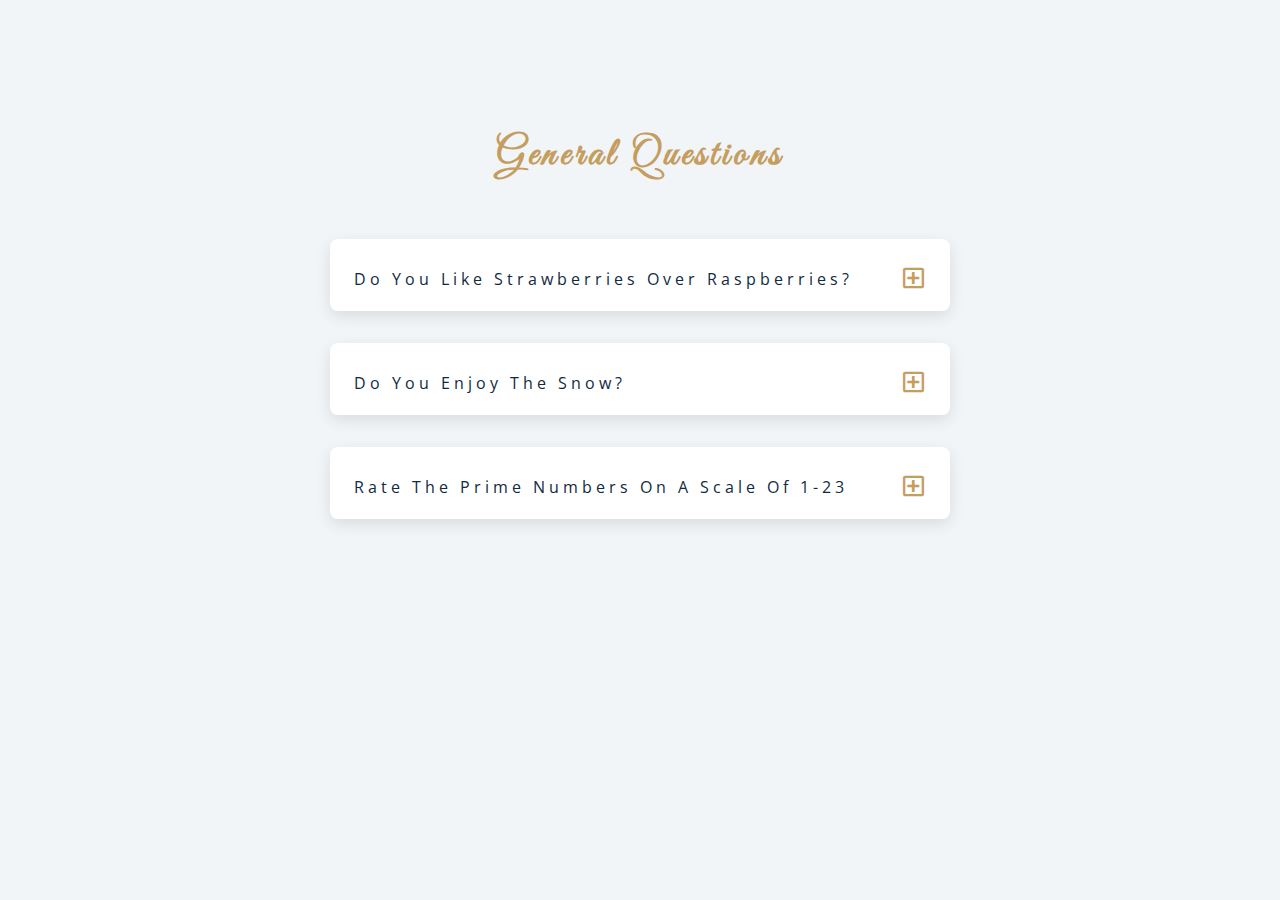
==== JavaScript Projects 2/Questions/index.html @ 2c339cbb "Add files via upload" ====
<!DOCTYPE html>
<html lang="en">
  <head>
    <meta charset="UTF-8" />
    <meta name="viewport" content="width=device-width, initial-scale=1.0" />
    <title>Q & A</title>
    <!-- font-awesome -->
    <link
      rel="stylesheet"
      href="https://cdnjs.cloudflare.com/ajax/libs/font-awesome/5.14.0/css/all.min.css"
    />
    <!-- extra fonts -->
    <link
      href="https://fonts.googleapis.com/css?family=Great+Vibes&display=swap"
      rel="stylesheet"
    />
    <!-- styles -->
    <link rel="stylesheet" href="styles.css" />
  </head>
  <body>
    <section class="questions">
      <div class="title">
        <h2>general questions</h2>
      </div>
      <div class="section-center">
        <article class="question">

          <div class="question-title">
          <p>do you like strawberries over raspberries?</p>
          <button type="button" class="question-btn">
            <span class="plus-icon">
              <i class="far fa-plus-square"></i>
            </span>
            <span class="minus-icon">
              <i class="far fa-minus-square"></i>
            </span>
          </button>
        </div>
        <div class="question-text">
          <p>
          Lorem ipsum dolor sit amet consectetur adipisicing elit. Eius beatae tempora nostrum? Facilis, cum. Doloribus mollitia nisi porro. Obcaecati, eos.
          </p>
        </div>
        </article>

        <article class="question">

          <div class="question-title">
          <p>do you enjoy the snow?</p>
          <button type="button" class="question-btn">
            <span class="plus-icon">
              <i class="far fa-plus-square"></i>
            </span>
            <span class="minus-icon">
              <i class="far fa-minus-square"></i>
            </span>
          </button>
        </div>
        <div class="question-text">
          <p>
          Lorem ipsum dolor sit amet consectetur adipisicing elit. Eius beatae tempora nostrum? Facilis, cum. Doloribus mollitia nisi porro. Obcaecati, eos.
          </p>
        </div>
        </article>

        <article class="question">

          <div class="question-title">
          <p>Rate the prime numbers on a scale of 1-23</p>
          <button type="button" class="question-btn">
            <span class="plus-icon">
              <i class="far fa-plus-square"></i>
            </span>
            <span class="minus-icon">
              <i class="far fa-minus-square"></i>
            </span>
          </button>
        </div>
        <div class="question-text">
          <p>
          Lorem ipsum dolor sit amet consectetur adipisicing elit. Eius beatae tempora nostrum? Facilis, cum. Doloribus mollitia nisi porro. Obcaecati, eos.
          </p>
        </div>
        </article>

      </div>
    </section>
    <!-- javascript -->
    <script src="app.js"></script>
  </body>
</html>
---- JavaScript Projects 2/Questions/styles.css ----
/*
=============== 
Fonts
===============
*/
@import url("https://fonts.googleapis.com/css?family=Open+Sans|Roboto:400,700&display=swap");

/*
=============== 
Variables
===============
*/

:root {
  /* dark shades of primary color*/
  --clr-primary-1: hsl(205, 86%, 17%);
  --clr-primary-2: hsl(205, 77%, 27%);
  --clr-primary-3: hsl(205, 72%, 37%);
  --clr-primary-4: hsl(205, 63%, 48%);
  /* primary/main color */
  --clr-primary-5: #49a6e9;
  /* lighter shades of primary color */
  --clr-primary-6: hsl(205, 89%, 70%);
  --clr-primary-7: hsl(205, 90%, 76%);
  --clr-primary-8: hsl(205, 86%, 81%);
  --clr-primary-9: hsl(205, 90%, 88%);
  --clr-primary-10: hsl(205, 100%, 96%);
  /* darkest grey - used for headings */
  --clr-grey-1: hsl(209, 61%, 16%);
  --clr-grey-2: hsl(211, 39%, 23%);
  --clr-grey-3: hsl(209, 34%, 30%);
  --clr-grey-4: hsl(209, 28%, 39%);
  /* grey used for paragraphs */
  --clr-grey-5: hsl(210, 22%, 49%);
  --clr-grey-6: hsl(209, 23%, 60%);
  --clr-grey-7: hsl(211, 27%, 70%);
  --clr-grey-8: hsl(210, 31%, 80%);
  --clr-grey-9: hsl(212, 33%, 89%);
  --clr-grey-10: hsl(210, 36%, 96%);
  --clr-white: #fff;
  --clr-red-dark: hsl(360, 67%, 44%);
  --clr-red-light: hsl(360, 71%, 66%);
  --clr-green-dark: hsl(125, 67%, 44%);
  --clr-green-light: hsl(125, 71%, 66%);
  --clr-gold: #c59d5f;
  --clr-black: #222;
  --ff-primary: "Roboto", sans-serif;
  --ff-secondary: "Open Sans", sans-serif;
  --transition: all 0.3s linear;
  --spacing: 0.25rem;
  --radius: 0.5rem;
  --light-shadow: 0 5px 15px rgba(0, 0, 0, 0.1);
  --dark-shadow: 0 5px 15px rgba(0, 0, 0, 0.2);
  --max-width: 1170px;
  --fixed-width: 620px;
}
/*
=============== 
Global Styles
===============
*/

*,
::after,
::before {
  margin: 0;
  padding: 0;
  box-sizing: border-box;
}
body {
  font-family: var(--ff-secondary);
  background: var(--clr-grey-10);
  color: var(--clr-grey-1);
  line-height: 1.5;
  font-size: 0.875rem;
}
ul {
  list-style-type: none;
}
a {
  text-decoration: none;
}
img:not(.logo) {
  width: 100%;
}
img {
  display: block;
}

h1,
h2,
h3,
h4 {
  letter-spacing: var(--spacing);
  text-transform: capitalize;
  line-height: 1.25;
  margin-bottom: 0.75rem;
  font-family: var(--ff-primary);
}
h1 {
  font-size: 3rem;
}
h2 {
  font-size: 2rem;
}
h3 {
  font-size: 1.25rem;
}
h4 {
  font-size: 0.875rem;
}
p {
  margin-bottom: 1.25rem;
  color: var(--clr-grey-5);
}
@media screen and (min-width: 800px) {
  h1 {
    font-size: 4rem;
  }
  h2 {
    font-size: 2.5rem;
  }
  h3 {
    font-size: 1.75rem;
  }
  h4 {
    font-size: 1rem;
  }
  body {
    font-size: 1rem;
  }
  h1,
  h2,
  h3,
  h4 {
    line-height: 1;
  }
}
/*  global classes */

.btn {
  text-transform: uppercase;
  background: transparent;
  color: var(--clr-black);
  padding: 0.375rem 0.75rem;
  letter-spacing: var(--spacing);
  display: inline-block;
  transition: var(--transition);
  font-size: 0.875rem;
  border: 2px solid var(--clr-black);
  cursor: pointer;
  box-shadow: 0 1px 3px rgba(0, 0, 0, 0.2);
  border-radius: var(--radius);
}
.btn:hover {
  color: var(--clr-white);
  background: var(--clr-black);
}
/* section */
.section {
  padding: 5rem 0;
}

.section-center {
  width: 90vw;
  margin: 0 auto;
  max-width: 1170px;
}
@media screen and (min-width: 992px) {
  .section-center {
    width: 95vw;
  }
}
main {
  min-height: 100vh;
  display: grid;
  place-items: center;
}
/*
=============== 
Questions
===============
*/
.title {
  margin-top: 15vh;
  margin-bottom: 4rem;
}
.title h2 {
  color: var(--clr-gold);
  font-family: "Great Vibes", cursive;
  text-align: center;
}
.section-center {
  max-width: var(--fixed-width);
}
.question {
  background: var(--clr-white);
  border-radius: var(--radius);
  box-shadow: var(--light-shadow);
  padding: 1.5rem 1.5rem 0 1.5rem;
  margin-bottom: 2rem;
}
.question-title {
  display: flex;
  justify-content: space-between;
  align-items: center;
  text-transform: capitalize;
  padding-bottom: 1rem;
}
.question-title p {
  margin-bottom: 0;
  letter-spacing: var(--spacing);
  color: var(--clr-grey-1);
}
.question-btn {
  font-size: 1.5rem;
  background: transparent;
  border-color: transparent;
  cursor: pointer;
  color: var(--clr-gold);
  transition: var(--transition);
}
.question-btn:hover {
  transform: rotate(90deg);
}
.question-text {
  padding: 1rem 0 1.5rem 0;
  border-top: 1px solid rgba(0, 0, 0, 0.2);
}
.question-text p {
  margin-bottom: 0;
}
/* hide text */
.question-text {
  display: none;
}
.show-text .question-text {
  display: block;
}
.minus-icon {
  display: none;
}
.show-text .minus-icon {
  display: inline;
}
.show-text .plus-icon {
  display: none;
}
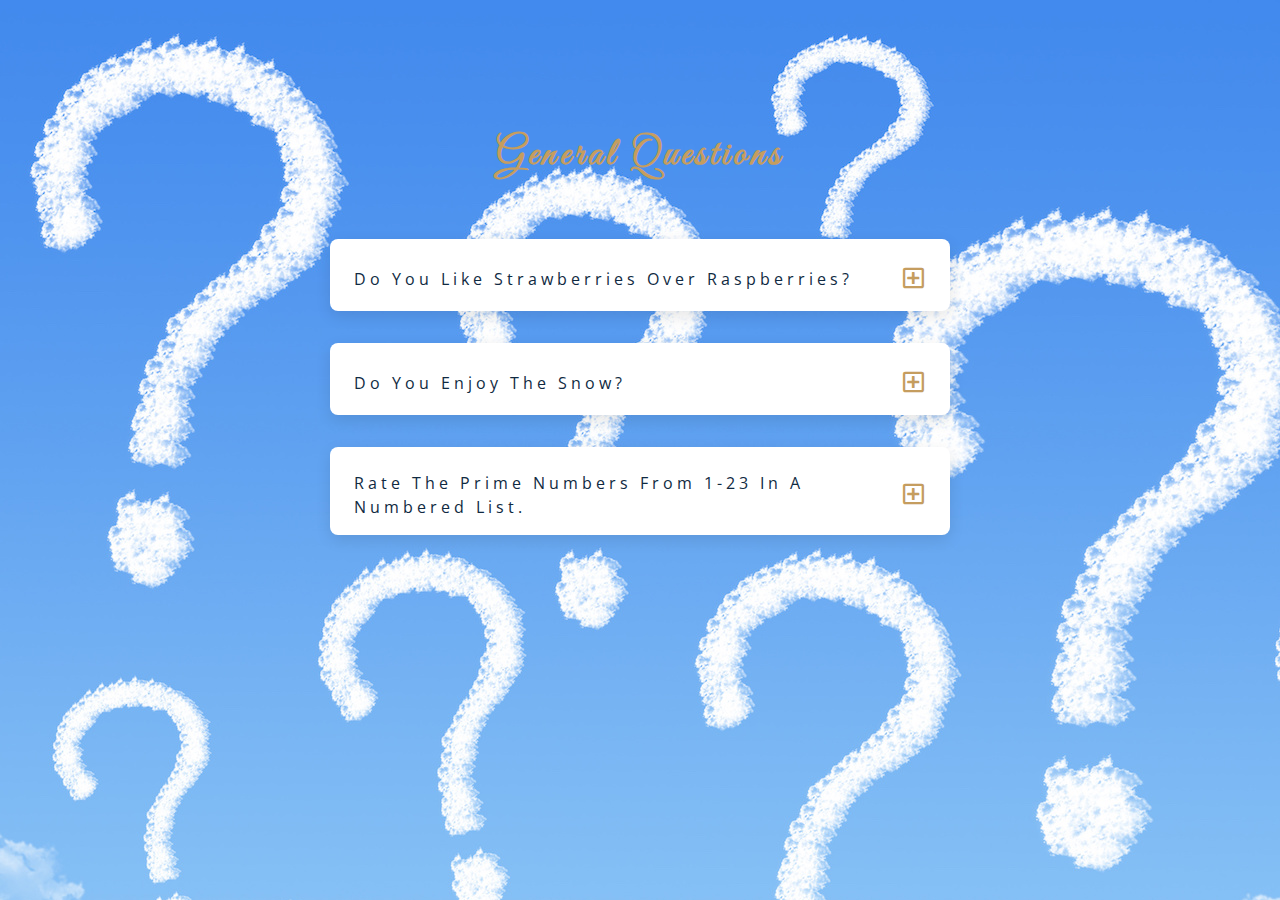
==== commit 13a630be: "Add files via upload" ====
--- a/JavaScript Projects 2/Questions/index.html
+++ b/JavaScript Projects 2/Questions/index.html
@@ -38,7 +38,7 @@
         </div>
         <div class="question-text">
           <p>
-          Lorem ipsum dolor sit amet consectetur adipisicing elit. Eius beatae tempora nostrum? Facilis, cum. Doloribus mollitia nisi porro. Obcaecati, eos.
+          We support the rights of strawberries in all aspects however we must confess that our preferences lean towards berries of the "rasp" variety. Our condolences.
           </p>
         </div>
         </article>
@@ -58,7 +58,7 @@
         </div>
         <div class="question-text">
           <p>
-          Lorem ipsum dolor sit amet consectetur adipisicing elit. Eius beatae tempora nostrum? Facilis, cum. Doloribus mollitia nisi porro. Obcaecati, eos.
+          The enjoyment of snow is one of the utmost important characteristics of our organization. To imply that we do not enjoy snow would be insulting and quite frankly slanderous! 
           </p>
         </div>
         </article>
@@ -66,7 +66,7 @@
         <article class="question">
 
           <div class="question-title">
-          <p>Rate the prime numbers on a scale of 1-23</p>
+          <p>Rate the prime numbers from 1-23 in a numbered list.</p>
           <button type="button" class="question-btn">
             <span class="plus-icon">
               <i class="far fa-plus-square"></i>
@@ -78,7 +78,17 @@
         </div>
         <div class="question-text">
           <p>
-          Lorem ipsum dolor sit amet consectetur adipisicing elit. Eius beatae tempora nostrum? Facilis, cum. Doloribus mollitia nisi porro. Obcaecati, eos.
+            Thank you for your insightful question! <br>
+          Number 9: 2 <br>
+          Number 8: 23 <br>
+          Number 7: 19 <br>
+          Number 6: 11 <br>
+          Number 5: 3 <br>
+          Number 4: 17 <br>
+          Number 3: 13 <br>
+          Number 2: 5 <br>
+          Number 1: 7 <br>
+
           </p>
         </div>
         </article>
--- a/JavaScript Projects 2/Questions/styles.css
+++ b/JavaScript Projects 2/Questions/styles.css
@@ -69,7 +69,7 @@
 }
 body {
   font-family: var(--ff-secondary);
-  background: var(--clr-grey-10);
+  background: url('./R.jpg');
   color: var(--clr-grey-1);
   line-height: 1.5;
   font-size: 0.875rem;
